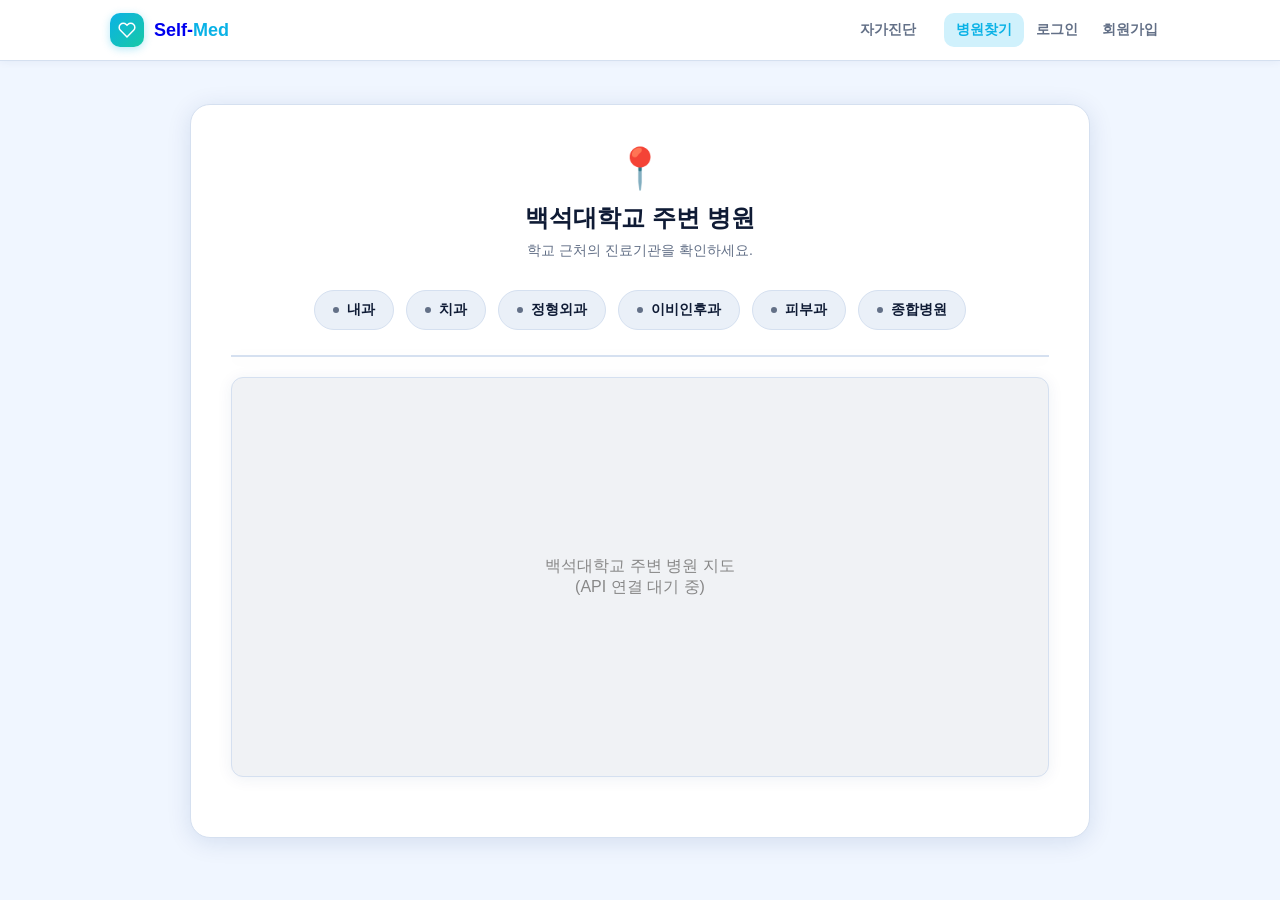
==== html/hospital.html @ 9c8d4d4b "1차 목업 테스트 1차 완성" ====
<!DOCTYPE html>
<html lang="ko">
<head>
  <meta charset="UTF-8">
  <meta name="viewport" content="width=device-width, initial-scale=1.0">
  <title>Self-Med | 백석대 주변 병원 찾기</title>
  
  <link rel="stylesheet" href="../css/style.css">
  <link rel="stylesheet" href="../css/hospital.css">

  <script type="text/javascript" src="//dapi.kakao.com/v2/maps/sdk.js?appkey=c4f7df5242d15b47480c22dd7c2bc1a2&libraries=services"></script>
</head>
<body>

    <header>
        <div class="header-inner">
          <a href="./index.html" class="logo" style="text-decoration:none;">
            <div class="logo-icon">
              <svg viewBox="0 0 24 24"><path d="M20.84 4.61a5.5 5.5 0 0 0-7.78 0L12 5.67l-1.06-1.06a5.5 5.5 0 0 0-7.78 7.78l1.06 1.06L12 21.23l7.78-7.78 1.06-1.06a5.5 5.5 0 0 0 0-7.78z"/></svg>
            </div>
            <div class="logo-text">Self-<span>Med</span></div>
          </a>
          
          <nav class="nav-menu">
            <a href="./main.html" class="nav-link">자가진단</a>
            <a href="./hospital.html" class="nav-link active">병원찾기</a>
          </nav>
      
          <div class="auth-buttons">
            </div>
            <a href="./login.html" class="nav-link">로그인</a>
            <a href="./join.html" class="nav-link">회원가입</a>
          </div>
        </div>
      </header>

<div class="hospital-container">
  <div class="auth-card">
    <div class="auth-header">
      <div class="auth-icon">📍</div>
      <h1 class="auth-title">백석대학교 주변 병원</h1>
      <p class="auth-subtitle">학교 근처의 진료기관을 확인하세요.</p>
    </div>

    <div class="near-hospital" id="hospital-kind">
      <div class="part-chip" data-keyword="내과"> <div class="dot"></div> 내과 </div>
      <div class="part-chip" data-keyword="치과"> <div class="dot"></div> 치과 </div>
      <div class="part-chip" data-keyword="정형외과"> <div class="dot"></div> 정형외과 </div>
      <div class="part-chip" data-keyword="이비인후과"> <div class="dot"></div> 이비인후과 </div>
      <div class="part-chip" data-keyword="피부과"> <div class="dot"></div> 피부과 </div>
      <div class="part-chip" data-keyword="종합병원"> <div class="dot"></div> 종합병원 </div>
    </div>
    
    <div id="general-map"></div>
    <div id="general-map" class="map-placeholder">
        <div class="placeholder-content">
            <i class="fas fa-map-marked-alt"></i>
            <p>백석대학교 주변 병원 지도</p>
            <span>(API 연결 대기 중)</span>
        </div>
    </div>
  </div>
</div>

<script src="../js/map.js"></script>
</body>
</html>
---- css/style.css ----
*, *::before, *::after { box-sizing: border-box; margin: 0; padding: 0; }

:root {
  --background: #f0f6ff;
  --foreground: #0f1b35;
  --primary: #0ab2e6;
  --primary-light: #d0f1fc;
  --secondary: #dde6f4;
  --muted: #eaf0f8;
  --muted-fg: #637087;
  --accent: #18c9a5;
  --accent-light: #d0f5ee;
  --destructive: #f04060;
  --destructive-light: #fdeaed;
  --warning: #f59e0b;
  --warning-light: #fef3c7;
  --success: #22c55e;
  --success-light: #dcfce7;
  --border: #d5e0f0;
  --card: #ffffff;
  --radius: 20px;
  --shadow: 0 2px 16px rgba(10,50,120,0.07);
  --shadow-md: 0 4px 24px rgba(10,50,120,0.12);
}

body {
  font-family: -apple-system, 'Apple SD Gothic Neo', 'Malgun Gothic', sans-serif;
  background: var(--background);
  color: var(--foreground);
  min-height: 100vh;
  display: flex;
  flex-direction: column;
}

header {
  background: #fff;
  border-bottom: 1px solid var(--border);
  position: sticky;
  top: 0;
  z-index: 20;
  box-shadow: 0 1px 8px rgba(10,50,120,0.06);
}
.header-inner {
  max-width: 1100px;
  margin: 0 auto;
  padding: 0 20px;
  height: 60px;
  display: flex;
  align-items: center;
}
.logo { display: flex; align-items: center; gap: 10px; }
.logo-icon {
  width: 34px; height: 34px;
  border-radius: 10px;
  background: linear-gradient(135deg, var(--primary), var(--accent));
  display: flex; align-items: center; justify-content: center;
  box-shadow: 0 2px 8px rgba(10,178,230,0.3);
}
.logo-icon svg { width: 18px; height: 18px; fill: none; stroke: #fff; stroke-width: 2; stroke-linecap: round; }
.logo-text { font-size: 18px; font-weight: 700; }
.logo-text span { color: var(--primary); }

main {
  flex: 1;
  max-width: 1100px;
  margin: 0 auto;
  padding: 24px 20px;
  width: 100%;
  display: grid;
  grid-template-columns: 360px 1fr;
  gap: 24px;
  align-items: start;
}
@media (max-width: 768px) { main { grid-template-columns: 1fr; } }

.panel {
  background: var(--card);
  border-radius: var(--radius);
  border: 1px solid var(--border);
  box-shadow: var(--shadow);
}
.diagram-panel { padding: 24px 20px; display: flex; flex-direction: column; align-items: center; }
.diagram-title { text-align: center; margin-bottom: 20px; }
.diagram-title h2 { font-size: 20px; font-weight: 700; margin-bottom: 6px; }
.diagram-title p { font-size: 13px; color: var(--muted-fg); line-height: 1.5; }

.view-toggle {
  display: flex;
  background: var(--muted);
  border-radius: 999px;
  padding: 4px;
  margin-bottom: 16px;
  gap: 4px;
}
.view-toggle button {
  padding: 6px 18px; border-radius: 999px; border: none;
  font-size: 13px; font-weight: 600; cursor: pointer;
  transition: all 0.2s; background: transparent;
  color: var(--muted-fg); font-family: inherit;
}
.view-toggle button.active {
  background: var(--card); color: var(--primary);
  box-shadow: 0 1px 6px rgba(10,50,120,0.12);
}

#body-svg { width: 100%; max-width: 220px; }
#body-svg .region {
  cursor: pointer; transition: all 0.2s;
  fill: var(--secondary); stroke: var(--border); stroke-width: 2;
}
#body-svg .region:hover { fill: var(--primary-light); stroke: var(--primary); }
#body-svg .region.selected { fill: rgba(10,178,230,0.35); stroke: var(--primary); stroke-width: 2.5; }
#body-svg .silhouette { fill: #f8faff; stroke: var(--border); stroke-width: 1; opacity: 0.5; }

.body-labels { margin-top: 16px; display: flex; flex-wrap: wrap; gap: 6px; justify-content: center; }
.label-btn {
  padding: 5px 12px; font-size: 12px; font-weight: 500;
  border-radius: 999px; border: 1px solid var(--border);
  background: var(--card); color: var(--muted-fg);
  cursor: pointer; transition: all 0.2s; font-family: inherit;
}
.label-btn:hover { border-color: var(--primary); color: var(--foreground); }
.label-btn.active { background: var(--primary); color: #fff; border-color: var(--primary); box-shadow: 0 2px 8px rgba(10,178,230,0.3); }

.result-panel { min-height: 500px; display: flex; flex-direction: column; overflow: hidden; }

#empty-state {
  flex: 1; display: flex; flex-direction: column;
  align-items: center; justify-content: center;
  padding: 48px 32px; text-align: center;
}
.empty-icon {
  width: 72px; height: 72px; border-radius: 50%;
  background: var(--primary-light);
  display: flex; align-items: center; justify-content: center; margin-bottom: 20px;
}
.empty-icon svg { width: 36px; height: 36px; stroke: var(--primary); fill: none; stroke-width: 1.8; stroke-linecap: round; }
#empty-state h3 { font-size: 18px; font-weight: 700; margin-bottom: 10px; }
#empty-state p { font-size: 14px; color: var(--muted-fg); line-height: 1.7; max-width: 300px; }

#result-content { display: none; flex-direction: column; height: 100%; }
#result-content.show { display: flex; }

.result-header {
  padding: 20px 24px; border-bottom: 1px solid var(--border);
  background: #f8faff; border-radius: var(--radius) var(--radius) 0 0;
}
.result-header-row { display: flex; align-items: center; gap: 12px; margin-bottom: 6px; }
.result-icon {
  width: 38px; height: 38px; border-radius: 50%;
  background: var(--primary-light);
  display: flex; align-items: center; justify-content: center; flex-shrink: 0;
}
.result-icon svg { width: 20px; height: 20px; stroke: var(--primary); fill: none; stroke-width: 1.8; stroke-linecap: round; }
.result-header h2 { font-size: 20px; font-weight: 700; }
.result-header h2 span { font-size: 15px; color: var(--muted-fg); font-weight: 500; }
.result-header p { font-size: 13px; color: var(--muted-fg); }

.result-body { flex: 1; overflow-y: auto; padding: 24px; display: flex; flex-direction: column; gap: 32px; }

.section-title { display: flex; align-items: center; gap: 10px; font-size: 15px; font-weight: 700; margin-bottom: 14px; }
.section-title .bar { width: 4px; height: 20px; border-radius: 999px; }
.bar-primary { background: var(--primary); }
.bar-accent  { background: var(--accent); }

.condition-card {
  background: var(--card); border: 1px solid var(--border);
  border-radius: 16px; padding: 18px; margin-bottom: 12px;
  box-shadow: 0 1px 6px rgba(10,50,120,0.05); transition: box-shadow 0.2s;
}
.condition-card:hover { box-shadow: var(--shadow); }
.condition-card:last-child { margin-bottom: 0; }
.condition-top { display: flex; justify-content: space-between; align-items: flex-start; margin-bottom: 10px; }
.condition-name { font-size: 16px; font-weight: 700; }
.severity-badge {
  display: flex; align-items: center; gap: 5px;
  padding: 4px 10px; border-radius: 999px;
  font-size: 12px; font-weight: 600; border: 1px solid;
  white-space: nowrap; flex-shrink: 0; margin-left: 8px;
}
.severity-badge svg { width: 12px; height: 12px; }
.badge-mild     { color: #16a34a; background: var(--success-light); border-color: rgba(34,197,94,0.3); }
.badge-moderate { color: #d97706; background: var(--warning-light); border-color: rgba(245,158,11,0.3); }
.badge-serious  { color: #dc2626; background: var(--destructive-light); border-color: rgba(240,64,96,0.3); }
.condition-desc { font-size: 13px; color: var(--muted-fg); line-height: 1.7; margin-bottom: 12px; }
.symptom-tags { display: flex; flex-wrap: wrap; gap: 6px; }
.symptom-tag { background: var(--secondary); color: var(--foreground); padding: 4px 10px; border-radius: 8px; font-size: 12px; font-weight: 500; }

.medicine-grid { display: grid; grid-template-columns: 1fr 1fr; gap: 12px; }
@media (max-width: 600px) { .medicine-grid { grid-template-columns: 1fr; } }
.medicine-card {
  background: var(--card); border: 1px solid var(--border);
  border-radius: 16px; padding: 16px;
  box-shadow: 0 1px 6px rgba(10,50,120,0.05); transition: all 0.2s;
}
.medicine-card:hover { border-color: rgba(24,201,165,0.4); box-shadow: var(--shadow); }
.med-top { display: flex; align-items: flex-start; gap: 10px; margin-bottom: 12px; }
.med-icon {
  width: 32px; height: 32px; border-radius: 50%;
  background: var(--accent-light);
  display: flex; align-items: center; justify-content: center; flex-shrink: 0;
}
.med-icon svg { width: 16px; height: 16px; stroke: var(--accent); fill: none; stroke-width: 1.8; stroke-linecap: round; }
.med-name { font-size: 14px; font-weight: 700; line-height: 1.4; margin-bottom: 4px; }
.med-category { display: inline-block; font-size: 11px; font-weight: 600; color: var(--accent); background: var(--accent-light); padding: 2px 8px; border-radius: 999px; }
.med-dosage { background: var(--muted); border-radius: 10px; padding: 10px 12px; margin-bottom: 8px; }
.med-dosage-label { font-size: 11px; font-weight: 700; margin-bottom: 4px; color: var(--foreground); }
.med-dosage p { font-size: 12px; color: var(--muted-fg); line-height: 1.5; }
.med-caution { background: var(--destructive-light); border: 1px solid rgba(240,64,96,0.15); border-radius: 10px; padding: 10px 12px; }
.med-caution-label { font-size: 11px; font-weight: 700; color: var(--destructive); display: flex; align-items: center; gap: 4px; margin-bottom: 4px; }
.med-caution-label svg { width: 11px; height: 11px; stroke: var(--destructive); fill: none; stroke-width: 2; }
.med-caution p { font-size: 12px; color: var(--muted-fg); line-height: 1.5; }

.disclaimer {
  padding: 14px 20px; background: var(--muted);
  border-top: 1px solid var(--border); font-size: 12px;
  color: var(--muted-fg); text-align: center; line-height: 1.6;
  border-radius: 0 0 var(--radius) var(--radius);
}

::-webkit-scrollbar { width: 5px; }
::-webkit-scrollbar-track { background: transparent; }
::-webkit-scrollbar-thumb { background: rgba(100,130,180,0.25); border-radius: 10px; }


/* ... 성주님이 주신 기존 코드 유지 ... */

/* [추가] 내비게이션 메뉴 스타일 */
.nav-menu {
    display: flex;
    gap: 16px;
    margin-left: auto;
  }
  .nav-link {
    text-decoration: none;
    font-size: 14px;
    font-weight: 600;
    color: var(--muted-fg);
    padding: 8px 12px;
    border-radius: 10px;
    transition: 0.2s;
  }
  .nav-link:hover { color: var(--primary); background: var(--primary-light); }
  .nav-link.active { color: var(--primary); background: var(--primary-light); }
  
  /* [추가] 병원 찾기 지도 페이지 레이아웃 */
  .hospital-main {
    display: grid;
    grid-template-columns: 320px 1fr;
    height: calc(100vh - 60px); /* 헤더 제외 높이 */
    max-width: 100% !important;
    margin: 0 !important;
    padding: 0 !important;
    gap: 0 !important;
  }
  .hospital-sidebar {
    background: #fff;
    border-right: 1px solid var(--border);
    display: flex;
    flex-direction: column;
    overflow: hidden;
  }
  .search-box { padding: 20px; border-bottom: 1px solid var(--border); background: #f8faff; }
  .search-box input {
    width: 100%; padding: 12px; border: 1px solid var(--border);
    border-radius: 12px; margin-bottom: 8px; outline: none;
  }
  .hospital-list { flex: 1; overflow-y: auto; padding: 10px; }
  .hospital-item {
    padding: 16px; border-radius: 12px; border: 1px solid var(--border);
    margin-bottom: 10px; cursor: pointer; transition: 0.2s;
  }
  .hospital-item:hover { border-color: var(--primary); background: var(--primary-light); }

  /* --- Landing Page (Hero Section) 전용 스타일 --- */

/* 1. 전체 화면 배경 설정 */
.hero {
    height: 100vh;
    display: flex;
    flex-direction: column;
    align-items: center;
    justify-content: center;
    text-align: center;
    /* 성주님의 브랜드 컬러를 활용한 그라데이션 */
    background: radial-gradient(circle at top right, var(--primary-light), transparent),
                radial-gradient(circle at bottom left, var(--accent-light), var(--background));
    padding: 20px;
  }
  
  /* 2. 메인 타이틀 (h1) 스타일 */
  .hero h1 {
    font-size: clamp(2.5rem, 8vw, 4rem); /* 화면 크기에 따라 글자 크기 자동 조절 */
    font-weight: 800;
    color: var(--foreground);
    margin-bottom: 20px;
    letter-spacing: -1.5px;
  }
  
  /* '자가진단' 텍스트 포인트 컬러 */
  .hero h1 span {
    color: var(--primary);
    position: relative;
  }
  
  /* 3. 설명 문구 (p) 스타일 */
  .hero p {
    font-size: 1.2rem;
    color: var(--muted-fg);
    line-height: 1.6;
    margin-bottom: 40px;
    max-width: 600px;
  }
  
  /* 4. '서비스 시작하기' 버튼 스타일 */
  .btn-start {
    display: inline-block;
    padding: 18px 56px;
    background: var(--primary);
    color: #fff;
    border-radius: 999px; /* 완전 둥근 버튼 */
    text-decoration: none;
    font-weight: 700;
    font-size: 1.1rem;
    /* 버튼에 입체감을 주는 그림자 */
    box-shadow: 0 10px 25px rgba(10, 178, 230, 0.3);
    transition: all 0.3s cubic-bezier(0.175, 0.885, 0.32, 1.275);
  }
  
  /* 버튼 호버(마우스 올렸을 때) 효과 */
  .btn-start:hover {
    background: var(--foreground);
    color: #fff;
    transform: translateY(-5px); /* 살짝 위로 떠오름 */
    box-shadow: var(--shadow-md);
  }
  
  /* 모바일 대응 */
  @media (max-width: 480px) {
    .hero h1 { font-size: 2rem; }
    .hero p { font-size: 1rem; }
    .btn-start { width: 100%; padding: 15px 0; }
  }
---- css/hospital.css ----
/* hospital.css */

/* 전체 배경 및 컨테이너 */
.hospital-container {
    display: flex;
    justify-content: center;
    align-items: center;
    min-height: calc(100vh - 80px); /* 헤더 높이 제외 */
    background-color: var(--background);
    padding: 20px;
  }
  
  /* 중앙 화이트 카드 섹션 */
  .auth-card {
    background: #fff;
    width: 100%;
    max-width: 900px;
    padding: 40px;
    border-radius: var(--radius); /* style.css의 변수 활용 */
    box-shadow: var(--shadow-md);
    border: 1px solid var(--border);
  }
  
  .auth-header {
    text-align: center;
    margin-bottom: 30px;
  }
  
  .auth-icon {
    font-size: 40px;
    margin-bottom: 10px;
  }
  
  .auth-title {
    font-size: 24px;
    font-weight: 800;
    color: var(--foreground);
    margin-bottom: 8px;
  }
  
  .auth-subtitle {
    color: var(--muted-fg);
    font-size: 14px;
  }
  
  /* 진료과목 선택 칩 영역 */
  .near-hospital {
    display: flex;
    flex-wrap: wrap;
    justify-content: center;
    gap: 12px;
    margin-bottom: 25px;
  }
  
  .part-chip {
    display: flex;
    align-items: center;
    gap: 8px;
    padding: 10px 18px;
    background: var(--muted);
    border: 1px solid var(--border);
    border-radius: 999px;
    font-size: 14px;
    font-weight: 600;
    cursor: pointer;
    transition: all 0.2s ease;
  }
  
  .part-chip .dot {
    width: 6px;
    height: 6px;
    background-color: var(--muted-fg);
    border-radius: 50%;
  }
  
  /* 칩 클릭/호버 시 효과 */
  .part-chip:hover, .part-chip.active {
    background: var(--primary-light);
    border-color: var(--primary);
    color: var(--primary);
  }
  
  .part-chip:hover .dot, .part-chip.active .dot {
    background-color: var(--primary);
  }
  
  /* 지도 영역 */
  #general-map {
    border: 1px solid var(--border);
    box-shadow: var(--shadow);
    overflow: hidden;
  }
  
  /* 모바일 대응 */
  @media (max-width: 640px) {
    .auth-card { padding: 20px; }
    .part-chip { padding: 8px 14px; font-size: 13px; }
  }

  .map-placeholder {
    width: 100%;
    height: 400px; /* 지도 높이 */
    background-color: #f0f2f5;
    border: 2px dashed #ccc;
    border-radius: 12px;
    display: flex;
    align-items: center;
    justify-content: center;
    margin: 20px 0;
}

.placeholder-content {
    text-align: center;
    color: #888;
}

.placeholder-content i {
    font-size: 40px;
    margin-bottom: 10px;
}
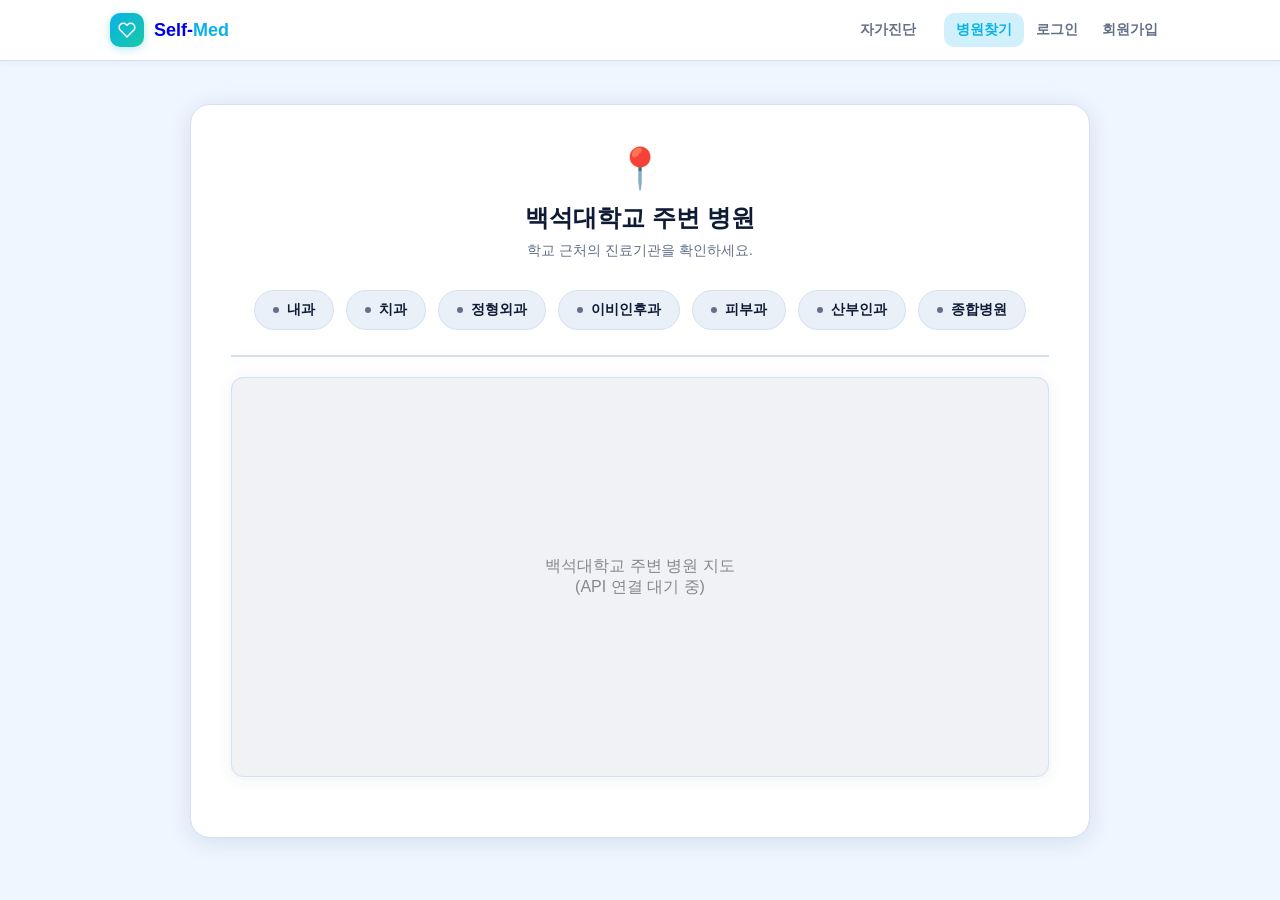
==== commit d748dd9d: "검색기능 추가 추가 완료. (수정 진행중)" ====
--- a/html/hospital.html
+++ b/html/hospital.html
@@ -8,7 +8,7 @@
   <link rel="stylesheet" href="../css/style.css">
   <link rel="stylesheet" href="../css/hospital.css">
 
-  <script type="text/javascript" src="//dapi.kakao.com/v2/maps/sdk.js?appkey=c4f7df5242d15b47480c22dd7c2bc1a2&libraries=services"></script>
+  <script type="text/javascript" src="//dapi.kakao.com/v2/maps/sdk.js?appkey=b84a7c66e4422dfe8d914c174dbddef4&libraries=services"></script>
 </head>
 <body>
 
@@ -48,6 +48,7 @@
       <div class="part-chip" data-keyword="정형외과"> <div class="dot"></div> 정형외과 </div>
       <div class="part-chip" data-keyword="이비인후과"> <div class="dot"></div> 이비인후과 </div>
       <div class="part-chip" data-keyword="피부과"> <div class="dot"></div> 피부과 </div>
+      <div class="part-chip" data-keyword="산부인과"> <div class="dot"></div> 산부인과 </div>
       <div class="part-chip" data-keyword="종합병원"> <div class="dot"></div> 종합병원 </div>
     </div>
     
--- a/css/style.css
+++ b/css/style.css
@@ -340,4 +340,46 @@
     .hero h1 { font-size: 2rem; }
     .hero p { font-size: 1rem; }
     .btn-start { width: 100%; padding: 15px 0; }
-  }+  }
+
+  /* 검색창 컨테이너 */
+.search-container {
+  position: relative;
+  margin: 15px 0;
+  width: 100%;
+}
+
+/* 검색 입력 필드 */
+#disease-search {
+  width: 100%;
+  padding: 12px 20px 12px 45px; /* 왼쪽 아이콘 자리를 위해 패딩 조절 */
+  border-radius: 25px;
+  border: 2px solid #edf2f7;
+  background-color: #f8fafc;
+  font-size: 14px;
+  font-family: inherit;
+  transition: all 0.3s ease;
+  outline: none;
+}
+
+/* 포커스 되었을 때 효과 (파란색 테두리) */
+#disease-search:focus {
+  border-color: #4a90e2;
+  background-color: #ffffff;
+  box-shadow: 0 4px 12px rgba(74, 144, 226, 0.1);
+}
+
+/* 검색 아이콘 (돋보기) */
+.search-icon {
+  position: absolute;
+  left: 15px;
+  top: 50%;
+  transform: translateY(-50%);
+  width: 18px;
+  height: 18px;
+  fill: none;
+  stroke: #94a3b8;
+  stroke-width: 2;
+  stroke-linecap: round;
+  stroke-linejoin: round;
+}
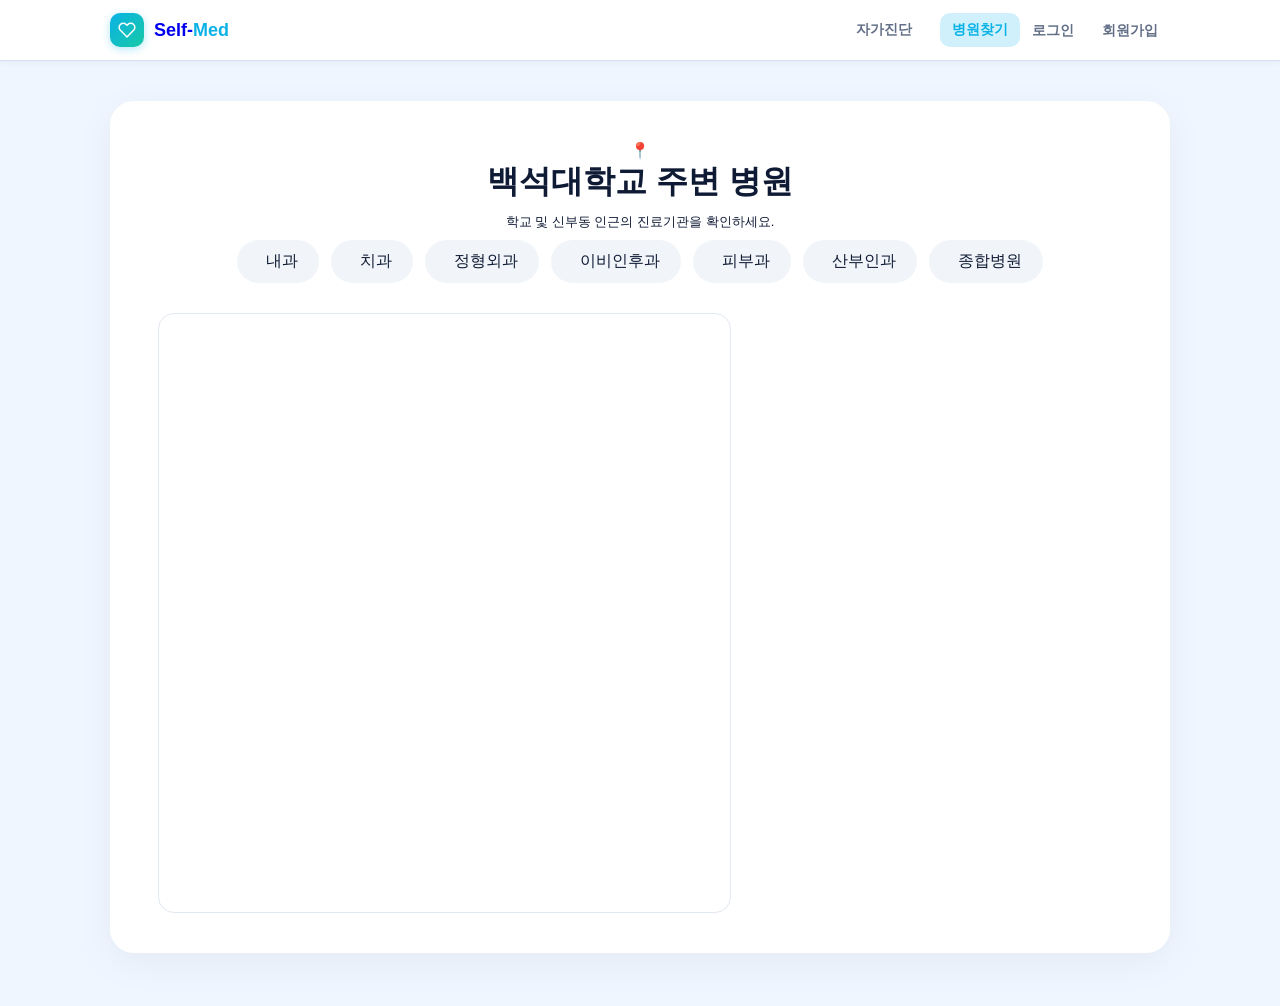
==== commit 8666a1b1: "카카오맵 api 완성 추가 기능 (병원 위치 선택시 해당 병원 정보 카드로 출력)" ====
--- a/html/hospital.html
+++ b/html/hospital.html
@@ -8,38 +8,37 @@
   <link rel="stylesheet" href="../css/style.css">
   <link rel="stylesheet" href="../css/hospital.css">
 
-  <script type="text/javascript" src="//dapi.kakao.com/v2/maps/sdk.js?appkey=b84a7c66e4422dfe8d914c174dbddef4&libraries=services"></script>
+  <script type="text/javascript" src="https://dapi.kakao.com/v2/maps/sdk.js?appkey=b84a7c66e4422dfe8d914c174dbddef4&libraries=services"></script>
 </head>
 <body>
 
-    <header>
-        <div class="header-inner">
-          <a href="./index.html" class="logo" style="text-decoration:none;">
-            <div class="logo-icon">
-              <svg viewBox="0 0 24 24"><path d="M20.84 4.61a5.5 5.5 0 0 0-7.78 0L12 5.67l-1.06-1.06a5.5 5.5 0 0 0-7.78 7.78l1.06 1.06L12 21.23l7.78-7.78 1.06-1.06a5.5 5.5 0 0 0 0-7.78z"/></svg>
-            </div>
-            <div class="logo-text">Self-<span>Med</span></div>
-          </a>
-          
-          <nav class="nav-menu">
-            <a href="./main.html" class="nav-link">자가진단</a>
-            <a href="./hospital.html" class="nav-link active">병원찾기</a>
-          </nav>
-      
-          <div class="auth-buttons">
-            </div>
-            <a href="./login.html" class="nav-link">로그인</a>
-            <a href="./join.html" class="nav-link">회원가입</a>
-          </div>
-        </div>
-      </header>
+<header>
+  <div class="header-inner">
+    <a href="./main.html" class="logo" style="text-decoration:none;">
+      <div class="logo-icon">
+        <svg viewBox="0 0 24 24"><path d="M20.84 4.61a5.5 5.5 0 0 0-7.78 0L12 5.67l-1.06-1.06a5.5 5.5 0 0 0-7.78 7.78l1.06 1.06L12 21.23l7.78-7.78 1.06-1.06a5.5 5.5 0 0 0 0-7.78z"/></svg>
+      </div>
+      <div class="logo-text">Self-<span>Med</span></div>
+    </a>
+    
+    <nav class="nav-menu">
+      <a href="./main.html" class="nav-link">자가진단</a>
+      <a href="./hospital.html" class="nav-link active">병원찾기</a>
+    </nav>
+
+    <div class="auth-buttons">
+      <a href="./login.html" class="nav-link">로그인</a>
+      <a href="./join.html" class="nav-link">회원가입</a>
+    </div>
+  </div>
+</header>
 
 <div class="hospital-container">
   <div class="auth-card">
     <div class="auth-header">
       <div class="auth-icon">📍</div>
       <h1 class="auth-title">백석대학교 주변 병원</h1>
-      <p class="auth-subtitle">학교 근처의 진료기관을 확인하세요.</p>
+      <p class="auth-subtitle">학교 및 신부동 인근의 진료기관을 확인하세요.</p>
     </div>
 
     <div class="near-hospital" id="hospital-kind">
@@ -52,13 +51,11 @@
       <div class="part-chip" data-keyword="종합병원"> <div class="dot"></div> 종합병원 </div>
     </div>
     
-    <div id="general-map"></div>
-    <div id="general-map" class="map-placeholder">
-        <div class="placeholder-content">
-            <i class="fas fa-map-marked-alt"></i>
-            <p>백석대학교 주변 병원 지도</p>
-            <span>(API 연결 대기 중)</span>
-        </div>
+    <div class="hospital-content-wrapper">
+      <div id="general-map"></div>  
+      <div id="hospital-list" class="hospital-list">
+            </div>
+        
     </div>
   </div>
 </div>
--- a/css/hospital.css
+++ b/css/hospital.css
@@ -1,120 +1,119 @@
-/* hospital.css */
-
-/* 전체 배경 및 컨테이너 */
+/* 1. 기본 배경 및 카드 레이아웃 */
 .hospital-container {
-    display: flex;
-    justify-content: center;
-    align-items: center;
-    min-height: calc(100vh - 80px); /* 헤더 높이 제외 */
-    background-color: var(--background);
-    padding: 20px;
-  }
-  
-  /* 중앙 화이트 카드 섹션 */
-  .auth-card {
-    background: #fff;
-    width: 100%;
-    max-width: 900px;
-    padding: 40px;
-    border-radius: var(--radius); /* style.css의 변수 활용 */
-    box-shadow: var(--shadow-md);
-    border: 1px solid var(--border);
-  }
-  
-  .auth-header {
-    text-align: center;
-    margin-bottom: 30px;
-  }
-  
-  .auth-icon {
-    font-size: 40px;
-    margin-bottom: 10px;
-  }
-  
-  .auth-title {
-    font-size: 24px;
-    font-weight: 800;
-    color: var(--foreground);
-    margin-bottom: 8px;
-  }
-  
-  .auth-subtitle {
-    color: var(--muted-fg);
-    font-size: 14px;
-  }
-  
-  /* 진료과목 선택 칩 영역 */
-  .near-hospital {
-    display: flex;
-    flex-wrap: wrap;
-    justify-content: center;
-    gap: 12px;
-    margin-bottom: 25px;
-  }
-  
-  .part-chip {
-    display: flex;
-    align-items: center;
-    gap: 8px;
-    padding: 10px 18px;
-    background: var(--muted);
-    border: 1px solid var(--border);
-    border-radius: 999px;
-    font-size: 14px;
-    font-weight: 600;
-    cursor: pointer;
-    transition: all 0.2s ease;
-  }
-  
-  .part-chip .dot {
-    width: 6px;
-    height: 6px;
-    background-color: var(--muted-fg);
-    border-radius: 50%;
-  }
-  
-  /* 칩 클릭/호버 시 효과 */
-  .part-chip:hover, .part-chip.active {
-    background: var(--primary-light);
-    border-color: var(--primary);
-    color: var(--primary);
-  }
-  
-  .part-chip:hover .dot, .part-chip.active .dot {
-    background-color: var(--primary);
-  }
-  
-  /* 지도 영역 */
-  #general-map {
-    border: 1px solid var(--border);
-    box-shadow: var(--shadow);
-    overflow: hidden;
-  }
-  
-  /* 모바일 대응 */
-  @media (max-width: 640px) {
-    .auth-card { padding: 20px; }
-    .part-chip { padding: 8px 14px; font-size: 13px; }
-  }
-
-  .map-placeholder {
-    width: 100%;
-    height: 400px; /* 지도 높이 */
-    background-color: #f0f2f5;
-    border: 2px dashed #ccc;
-    border-radius: 12px;
-    display: flex;
-    align-items: center;
-    justify-content: center;
-    margin: 20px 0;
+  padding: 40px 20px;
+  max-width: 1200px;
+  margin: 0 auto;
+  height: 945px;
+  width: 1100px;
 }
 
-.placeholder-content {
-    text-align: center;
-    color: #888;
+.auth-card {
+  background: #fff;
+  border-radius: 24px;
+  padding: 40px;
+  box-shadow: 0 10px 40px rgba(0,0,0,0.05);
+  text-align: center; /* 헤더 텍스트 중앙 정렬 */
 }
 
-.placeholder-content i {
-    font-size: 40px;
-    margin-bottom: 10px;
+.auth-subtitle {
+  font-size: small;
+  padding: 9px;
 }
+/* 2. 상단 칩(버튼) 정렬 - 깨짐 방지 */
+.near-hospital {
+  display: flex;
+  flex-wrap: wrap;
+  justify-content: center;
+  gap: 12px;
+  margin-bottom: 30px;
+}
+
+.part-chip {
+  padding: 10px 20px;
+  background: #f1f5f9;
+  border-radius: 50px;
+  cursor: pointer;
+  font-weight: 500;
+  transition: all 0.3s ease;
+  display: flex;
+  align-items: center;
+  gap: 8px;
+  border: 1px solid transparent;
+}
+
+.part-chip.active {
+  background: #e0f2fe;
+  color: #0369a1;
+  border-color: #7dd3fc;
+}
+
+/* 3. 메인 콘텐츠 (지도 + 리스트) 배치 */
+.hospital-content-wrapper {
+  display: flex;
+  flex-direction: row; /* 가로 배치 */
+  gap: 24px;
+  height: 600px; /* 높이 고정 */
+  margin-top: 20px;
+  text-align: left; /* 내부 텍스트는 다시 왼쪽으로 */
+}
+
+/* 왼쪽 지도 */
+#general-map {
+  flex: 1.6;
+  height: 100%;
+  border-radius: 16px;
+  border: 1px solid #e2e8f0;
+  margin-left: 8px;
+}
+
+/* 오른쪽 리스트 */
+.hospital-list {
+  flex: 1;
+  height: 100%;
+  overflow-y: auto;
+  display: flex;
+  flex-direction: column;
+  gap: 16px;
+  padding-right: 8px;
+}
+
+/* 4. 병원 카드 디자인 */
+.hospital-item {
+  background: #ffffff;
+  border: 1px solid #e2e8f0;
+  border-radius: 16px;
+  padding: 20px;
+  cursor: pointer;
+  transition: all 0.2s ease;
+}
+
+.hospital-item:hover {
+  border-color: #38bdf8;
+  background: #f8fafc;
+  transform: translateY(-2px);
+}
+
+.hospital-item h3 {
+  font-size: 17px;
+  color: #1e293b;
+  margin-bottom: 8px;
+  font-weight: 700;
+}
+
+.hospital-item p {
+  font-size: 14px;
+  color: #64748b;
+  margin: 4px 0;
+}
+
+.hospital-item .distance {
+  display: block;
+  margin-top: 10px;
+  font-size: 13px;
+  color: #0ea5e9;
+  font-weight: 600;
+}
+
+/* 스크롤바 커스텀 */
+.hospital-list::-webkit-scrollbar { width: 6px; }
+.hospital-list::-webkit-scrollbar-thumb { background: #cbd5e1; border-radius: 10px; }
